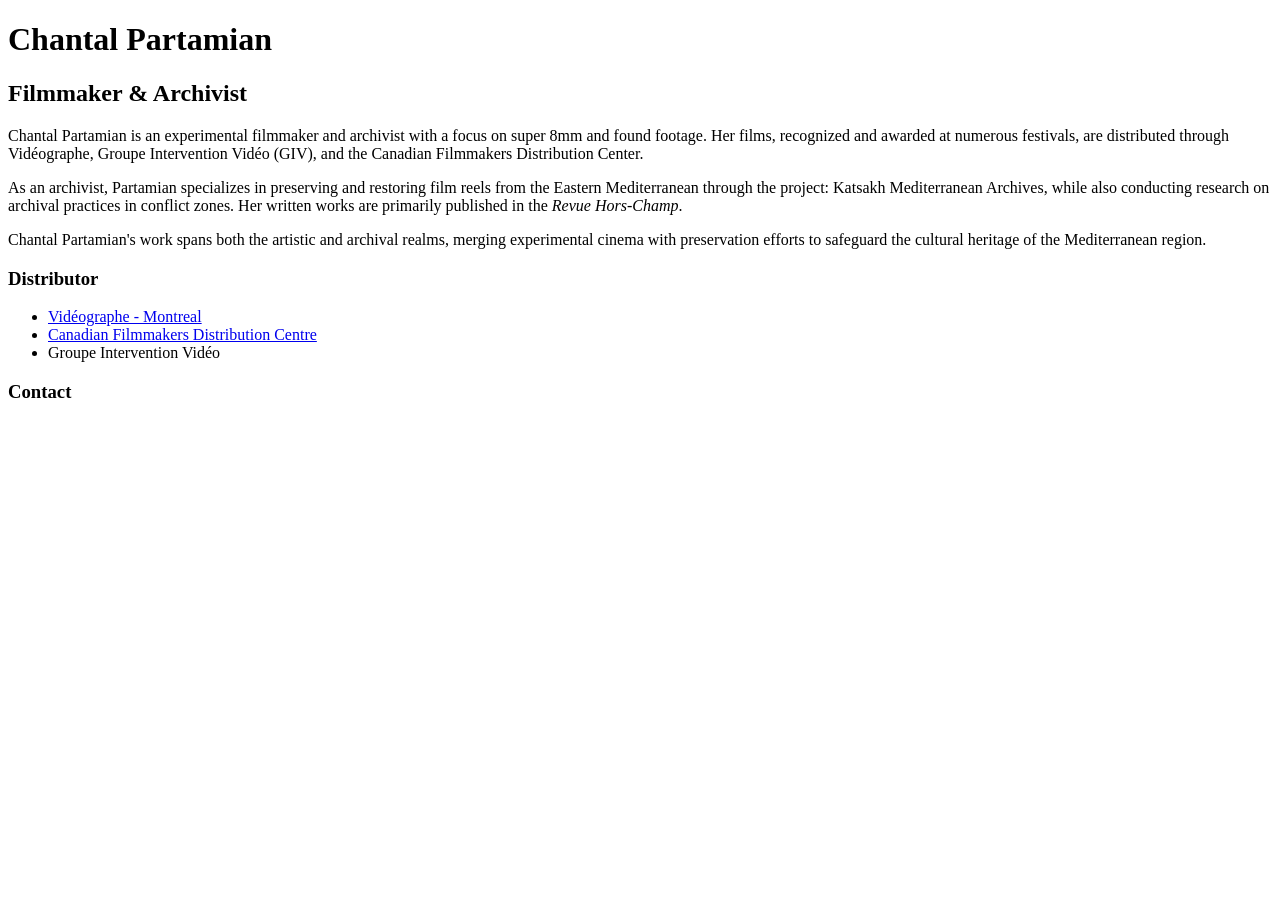
==== index.htm @ 99bb0f3f "first commit" ====
<!doctype html>
<html lang="en">
	<head>
		<meta charset="UTF-8" />
		<title>Chantal Partamian</title>
		<meta name="viewport" content="width=device-width,initial-scale=1" />
		<meta name="description" content="" />
		<link rel="stylesheet" type="text/css" href="style.css" />
		<link rel="icon" href="favicon.png" />
		<meta property="og:title" content="" />
		<meta property="og:description" content="" />
		<meta property="og:image" content="" />
		<meta name="twitter:card" content="" />
		<meta name="twitter:site" content="" />
		<meta name="twitter:title" content="" />
		<meta name="twitter:description" content="" />
		<meta name="twitter:image" content="" />
	</head>
	<body>
		<header>
			<h1>Chantal Partamian</h1>
			<h2>Filmmaker & Archivist</h2>
		</header>
		<main>
			<section>
				<p>
					Chantal Partamian is an experimental filmmaker and archivist with a
					focus on super 8mm and found footage. Her films, recognized and
					awarded at numerous festivals, are distributed through Vidéographe,
					Groupe Intervention Vidéo (GIV), and the Canadian Filmmakers
					Distribution Center.
				</p>
				<p>
					As an archivist, Partamian specializes in preserving and restoring
					film reels from the Eastern Mediterranean through the project: Katsakh
					Mediterranean Archives, while also conducting research on archival
					practices in conflict zones. Her written works are primarily published
					in the <em>Revue Hors-Champ</em>.
				</p>
				<p>
					Chantal Partamian's work spans both the artistic and archival realms,
					merging experimental cinema with preservation efforts to safeguard the
					cultural heritage of the Mediterranean region.
				</p>
			</section>

			<section>
				<h3>Distributor</h3>
				<ul>
					<li>
						<a href="https://www.videographe.org/">Vidéographe - Montreal</a>
					</li>
					<li>
						<a href="https://www.cfmdc.org/"
							>Canadian Filmmakers Distribution Centre</a
						>
					</li>
					<li>
						<a href="https://www.givideo.org/"></a>Groupe Intervention Vidéo
					</li>
				</ul>
			</section>
			<section>
				<h3>Contact</h3>
				<a href=""></a>
			</section>
		</main>
	</body>
</html>
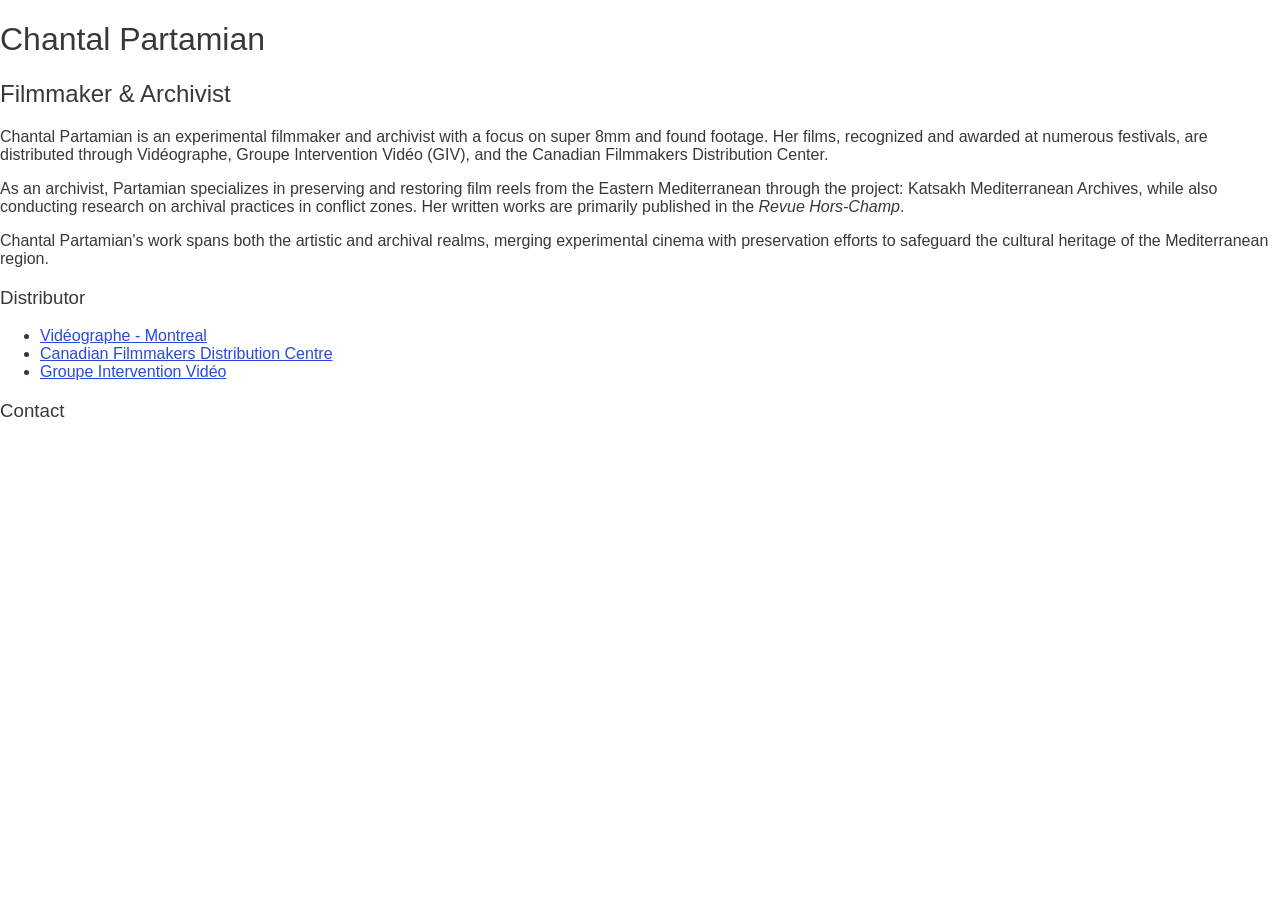
==== commit 5a4fe111: "add base stykle" ====
--- a/index.htm
+++ b/index.htm
@@ -56,7 +56,7 @@
 						>
 					</li>
 					<li>
-						<a href="https://www.givideo.org/"></a>Groupe Intervention Vidéo
+						<a href="https://www.givideo.org/">Groupe Intervention Vidéo</a>
 					</li>
 				</ul>
 			</section>
--- a/style.css
+++ b/style.css
@@ -0,0 +1,72 @@
+:root {
+	font-size: 16px;
+	--body-font: sans-serif;
+	--body-color: #38383c;
+	--link-color: #2849dd;
+	--font-size-sm: clamp(0.5rem, 0.45vi + 0.39rem, 0.75rem);
+
+	--fade-in-effect: fadeIn 1s;
+
+	-webkit-font-smoothing: antialiased;
+	-moz-osx-font-smoothing: grayscale;
+
+	font-family: var(--body-font);
+	color: var(--body-color);
+}
+
+* {
+	-webkit-text-size-adjust: none;
+	-webkit-font-smoothing: antialiased;
+	-moz-osx-font-smoothing: grayscale;
+	scroll-behavior: smooth;
+	-webkit-box-sizing: border-box;
+	-moz-box-sizing: border-box;
+	box-sizing: border-box;
+	text-rendering: optimizeLegibility;
+}
+
+::selection {
+	background: lightblue;
+}
+
+html,
+body {
+	margin: 0;
+	padding: 0;
+}
+
+h1,
+h2,
+h3,
+h4,
+h5,
+h6 {
+	font-weight: normal;
+}
+
+h1,
+h2,
+h3,
+h4,
+h5,
+h6,
+p {
+	font-family: var(--body-font);
+	color: var(--body-color);
+	font-weight: normal;
+}
+
+h1,
+h2,
+h3,
+h4,
+h5,
+h6,
+p,
+a {
+	font-family: var(--body-font);
+}
+
+a {
+	color: var(--link-color);
+}
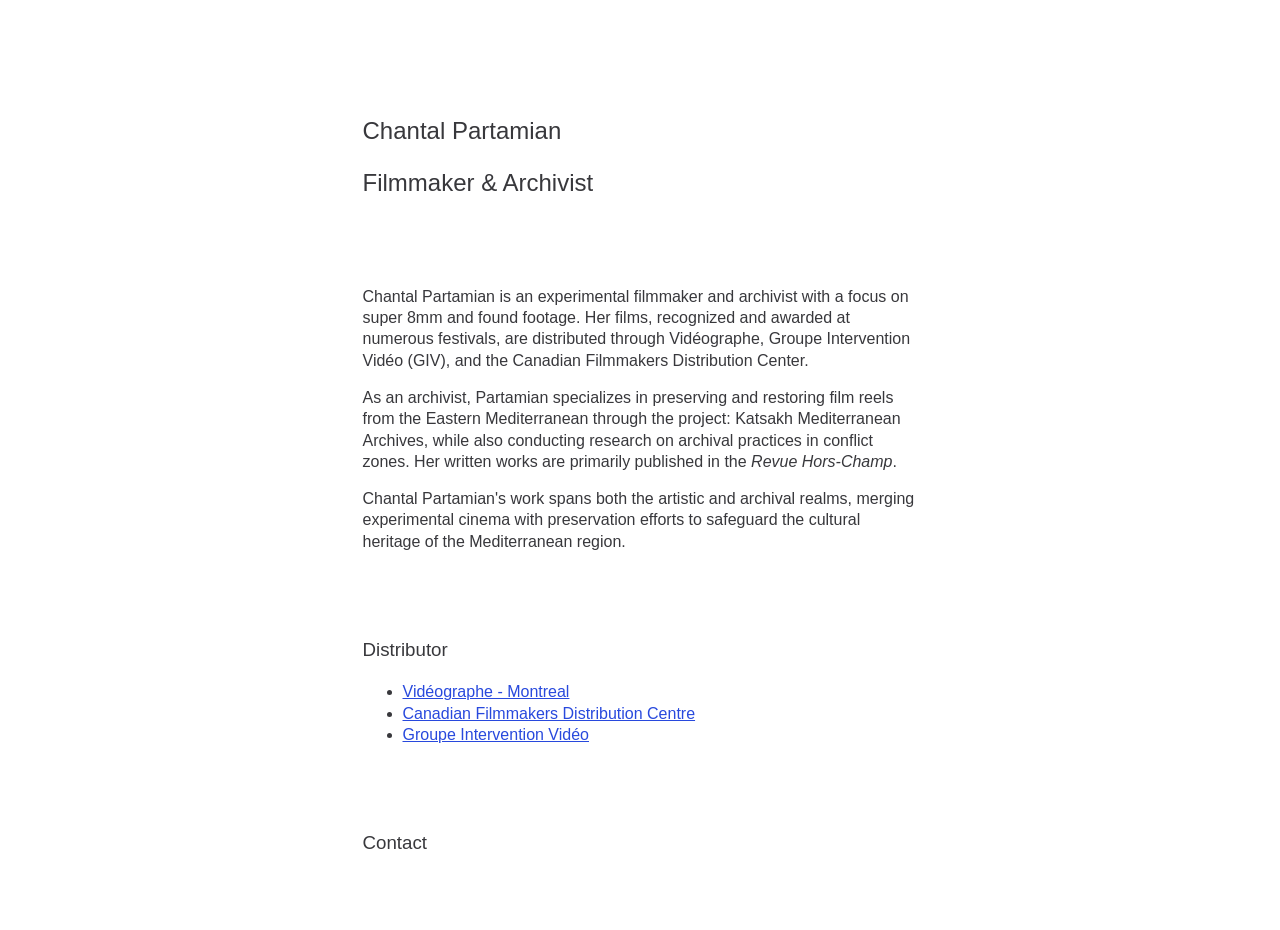
==== commit 71393d75: "update style" ====
--- a/index.htm
+++ b/index.htm
@@ -18,10 +18,13 @@
 	</head>
 	<body>
 		<header>
-			<h1>Chantal Partamian</h1>
-			<h2>Filmmaker & Archivist</h2>
+			
 		</header>
 		<main>
+			<section>
+				<h1>Chantal Partamian</h1>
+				<h2>Filmmaker & Archivist</h2>
+			</section>
 			<section>
 				<p>
 					Chantal Partamian is an experimental filmmaker and archivist with a
--- a/style.css
+++ b/style.css
@@ -35,6 +35,10 @@
 	padding: 0;
 }
 
+body {
+	line-height: 1.33;
+}
+
 h1,
 h2,
 h3,
@@ -70,3 +74,17 @@
 a {
 	color: var(--link-color);
 }
+
+header,
+main {
+	position: relative;
+	padding: 2.85em 0.75em 0.25em;
+}
+
+main section {
+  position: relative;
+  max-width: 555px;
+  margin: 0 auto;
+  padding-bottom: 3.2em;
+  text-align: left;
+}
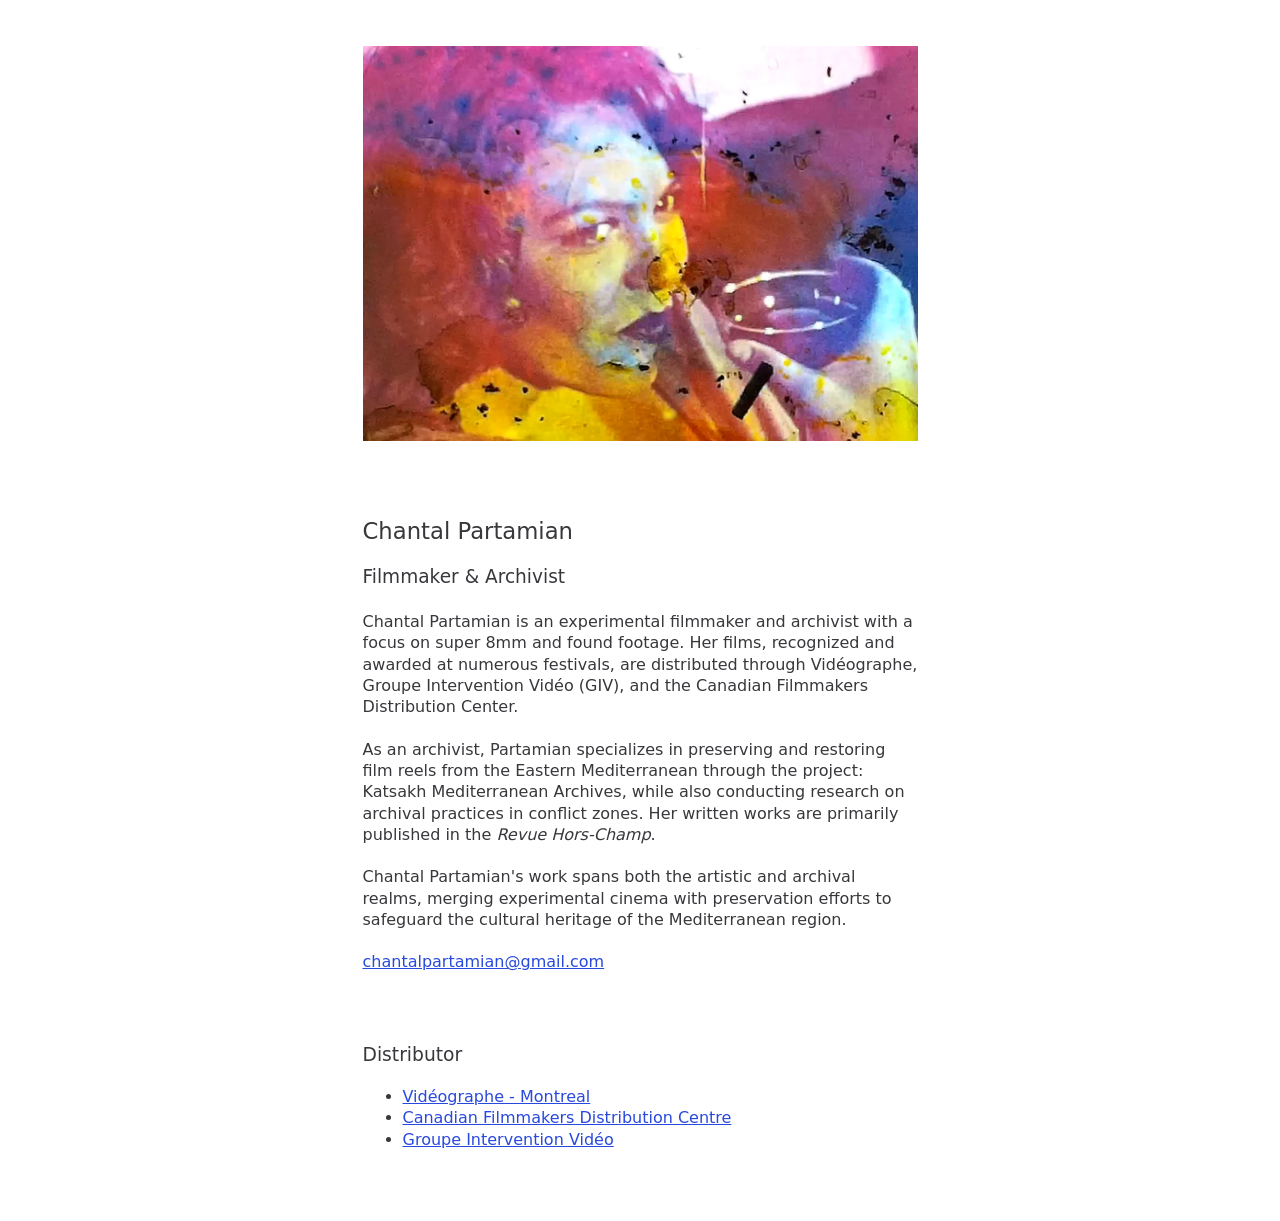
==== commit cfa13179: "update landing page" ====
--- a/index.htm
+++ b/index.htm
@@ -17,15 +17,11 @@
 		<meta name="twitter:image" content="" />
 	</head>
 	<body>
-		<header>
-			
-		</header>
 		<main>
+      	<section><img src="imgs/landing-page.webp" alt="" /></section>
 			<section>
-				<h1>Chantal Partamian</h1>
+        <h1>Chantal Partamian</h1>
 				<h2>Filmmaker & Archivist</h2>
-			</section>
-			<section>
 				<p>
 					Chantal Partamian is an experimental filmmaker and archivist with a
 					focus on super 8mm and found footage. Her films, recognized and
@@ -45,8 +41,11 @@
 					merging experimental cinema with preservation efforts to safeguard the
 					cultural heritage of the Mediterranean region.
 				</p>
+				<a href="mailto:chantalpartamian@gmail.com"
+					>chantalpartamian@gmail.com</a
+				>
 			</section>
-
+		
 			<section>
 				<h3>Distributor</h3>
 				<ul>
@@ -63,10 +62,6 @@
 					</li>
 				</ul>
 			</section>
-			<section>
-				<h3>Contact</h3>
-				<a href=""></a>
-			</section>
 		</main>
 	</body>
 </html>
--- a/style.css
+++ b/style.css
@@ -1,6 +1,8 @@
 :root {
 	font-size: 16px;
-	--body-font: sans-serif;
+	--body-font:
+		ui-sans-serif, system-ui, sans-serif, 'Apple Color Emoji', 'Segoe UI Emoji',
+		'Segoe UI Symbol', 'Noto Color Emoji', sans-serif;
 	--body-color: #38383c;
 	--link-color: #2849dd;
 	--font-size-sm: clamp(0.5rem, 0.45vi + 0.39rem, 0.75rem);
@@ -37,6 +39,18 @@
 
 body {
 	line-height: 1.33;
+}
+
+h1 {
+	font-size: 1.42em;
+}
+
+h2 {
+  font-size: 1.16em;
+}
+
+p {
+	margin: 1.33em 0;
 }
 
 h1,
@@ -82,9 +96,13 @@
 }
 
 main section {
-  position: relative;
-  max-width: 555px;
-  margin: 0 auto;
-  padding-bottom: 3.2em;
-  text-align: left;
-}+	position: relative;
+	max-width: 555px;
+	margin: 0 auto;
+	padding-bottom: 3.2em;
+	text-align: left;
+}
+
+main section img {
+	width: 100%;
+}
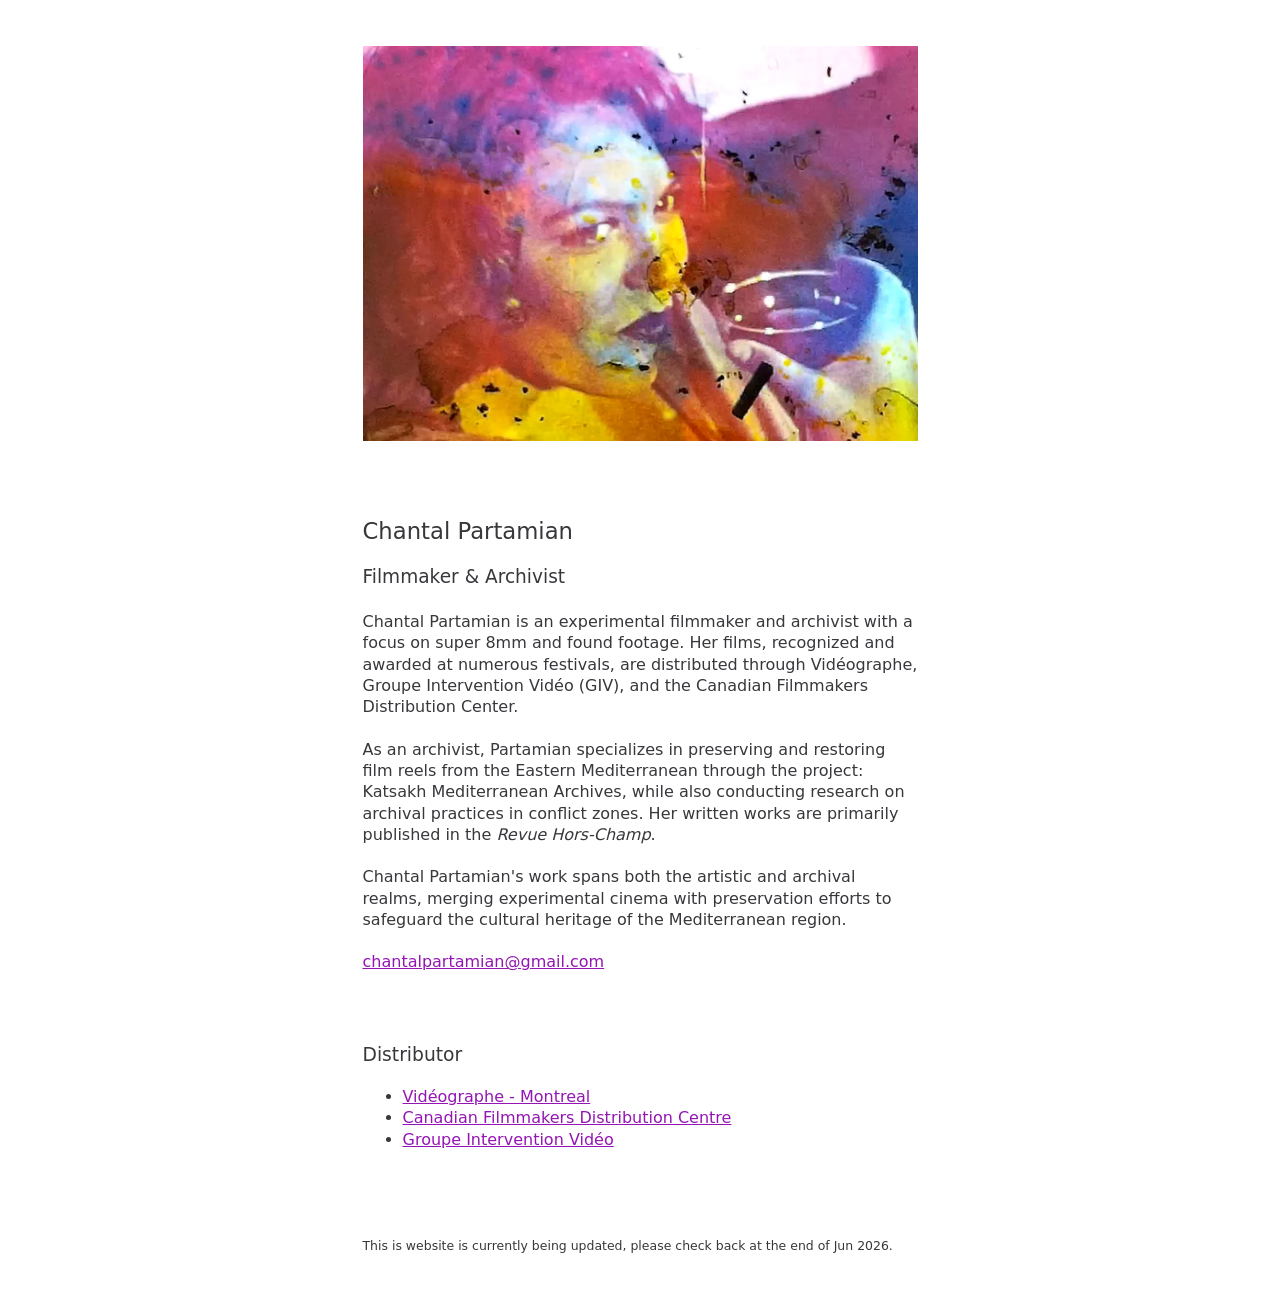
==== commit e6bbe141: "add footer" ====
--- a/index.htm
+++ b/index.htm
@@ -18,9 +18,9 @@
 	</head>
 	<body>
 		<main>
-      	<section><img src="imgs/landing-page.webp" alt="" /></section>
+			<section><img src="imgs/landing-page.webp" alt="" /></section>
 			<section>
-        <h1>Chantal Partamian</h1>
+				<h1>Chantal Partamian</h1>
 				<h2>Filmmaker & Archivist</h2>
 				<p>
 					Chantal Partamian is an experimental filmmaker and archivist with a
@@ -45,7 +45,7 @@
 					>chantalpartamian@gmail.com</a
 				>
 			</section>
-		
+
 			<section>
 				<h3>Distributor</h3>
 				<ul>
@@ -63,5 +63,13 @@
 				</ul>
 			</section>
 		</main>
+		<footer>
+			<section>
+				<p>
+					This is website is currently being updated, please check back at the
+					end of Jun 2026.
+				</p>
+			</section>
+		</footer>
 	</body>
 </html>
--- a/style.css
+++ b/style.css
@@ -4,7 +4,7 @@
 		ui-sans-serif, system-ui, sans-serif, 'Apple Color Emoji', 'Segoe UI Emoji',
 		'Segoe UI Symbol', 'Noto Color Emoji', sans-serif;
 	--body-color: #38383c;
-	--link-color: #2849dd;
+	--link-color: #9415b4;
 	--font-size-sm: clamp(0.5rem, 0.45vi + 0.39rem, 0.75rem);
 
 	--fade-in-effect: fadeIn 1s;
@@ -95,7 +95,7 @@
 	padding: 2.85em 0.75em 0.25em;
 }
 
-main section {
+section {
 	position: relative;
 	max-width: 555px;
 	margin: 0 auto;
@@ -106,3 +106,7 @@
 main section img {
 	width: 100%;
 }
+
+footer {
+  font-size: 0.78em;
+}
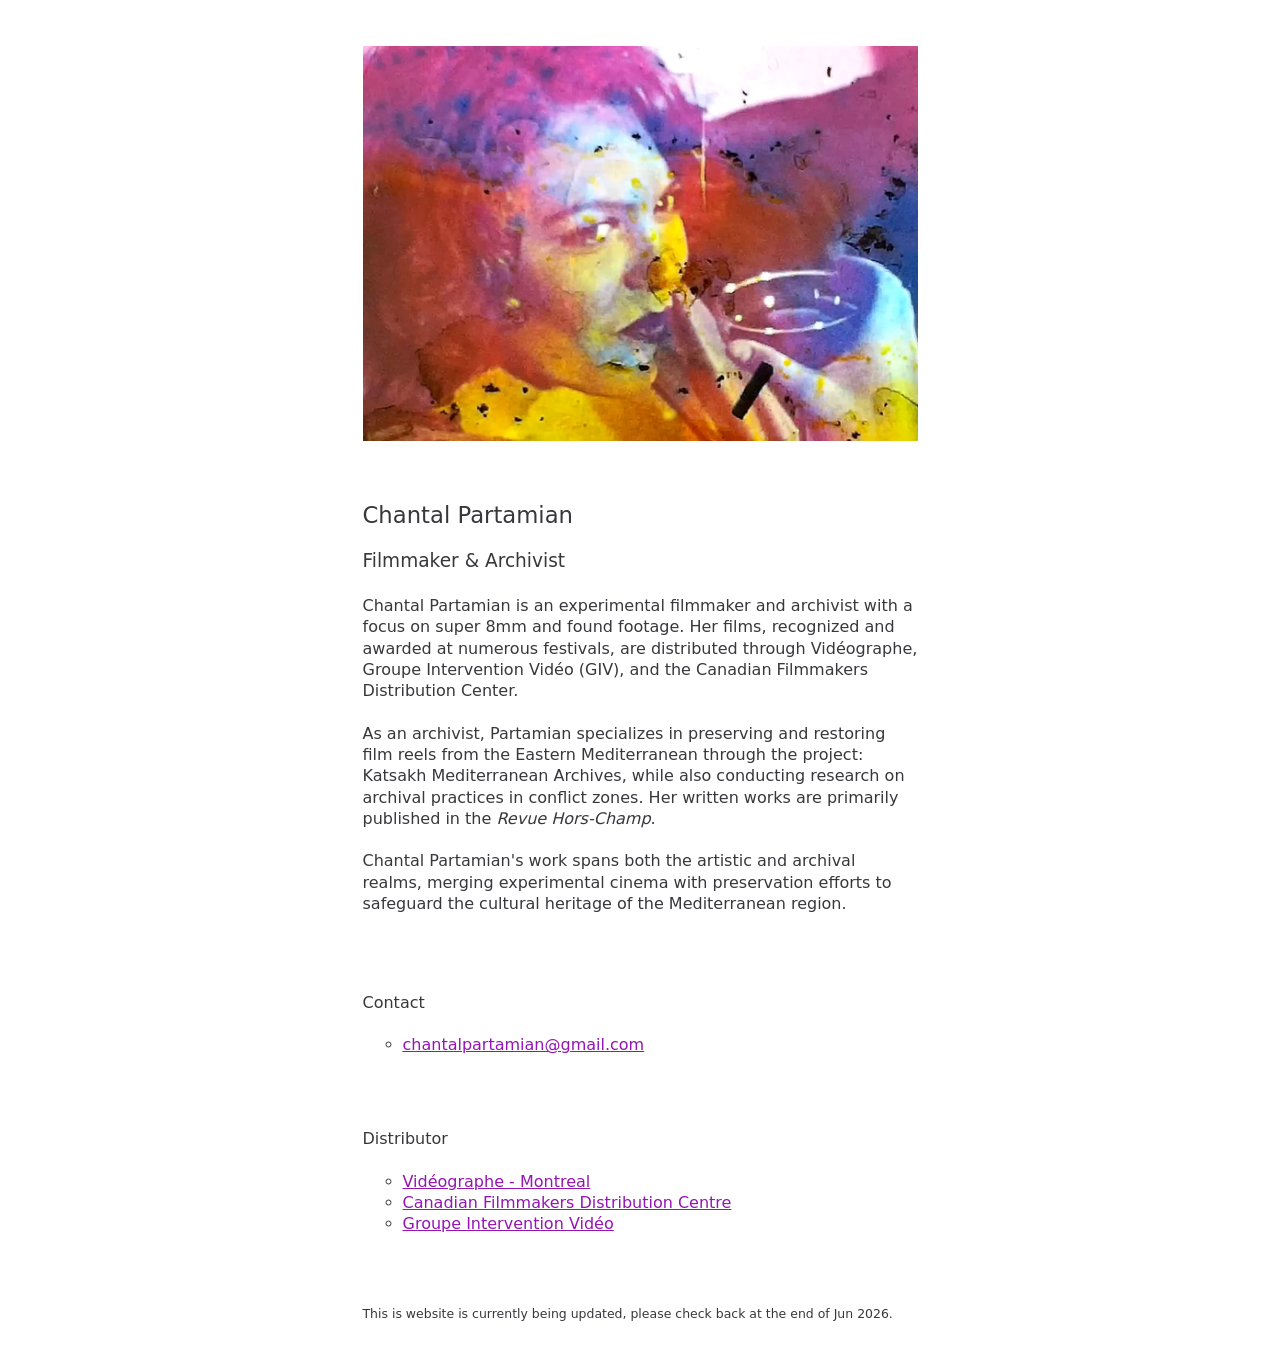
==== commit 4d0671ae: "update title style" ====
--- a/index.htm
+++ b/index.htm
@@ -41,13 +41,20 @@
 					merging experimental cinema with preservation efforts to safeguard the
 					cultural heritage of the Mediterranean region.
 				</p>
-				<a href="mailto:chantalpartamian@gmail.com"
-					>chantalpartamian@gmail.com</a
-				>
 			</section>
 
 			<section>
-				<h3>Distributor</h3>
+				<h4>Contact</h4>
+				<ul>
+					<li>
+						<a href="mailto:chantalpartamian@gmail.com"
+							>chantalpartamian@gmail.com</a
+						>
+					</li>
+				</ul>
+			</section>
+			<section>
+				<h4>Distributor</h4>
 				<ul>
 					<li>
 						<a href="https://www.videographe.org/">Vidéographe - Montreal</a>
--- a/style.css
+++ b/style.css
@@ -46,7 +46,7 @@
 }
 
 h2 {
-  font-size: 1.16em;
+	font-size: 1.16em;
 }
 
 p {
@@ -85,6 +85,10 @@
 	font-family: var(--body-font);
 }
 
+ul {
+	list-style: circle;
+}
+
 a {
 	color: var(--link-color);
 }
@@ -99,7 +103,7 @@
 	position: relative;
 	max-width: 555px;
 	margin: 0 auto;
-	padding-bottom: 3.2em;
+	padding-bottom: 2.2em;
 	text-align: left;
 }
 
@@ -108,5 +112,5 @@
 }
 
 footer {
-  font-size: 0.78em;
-}+	font-size: 0.78em;
+}
